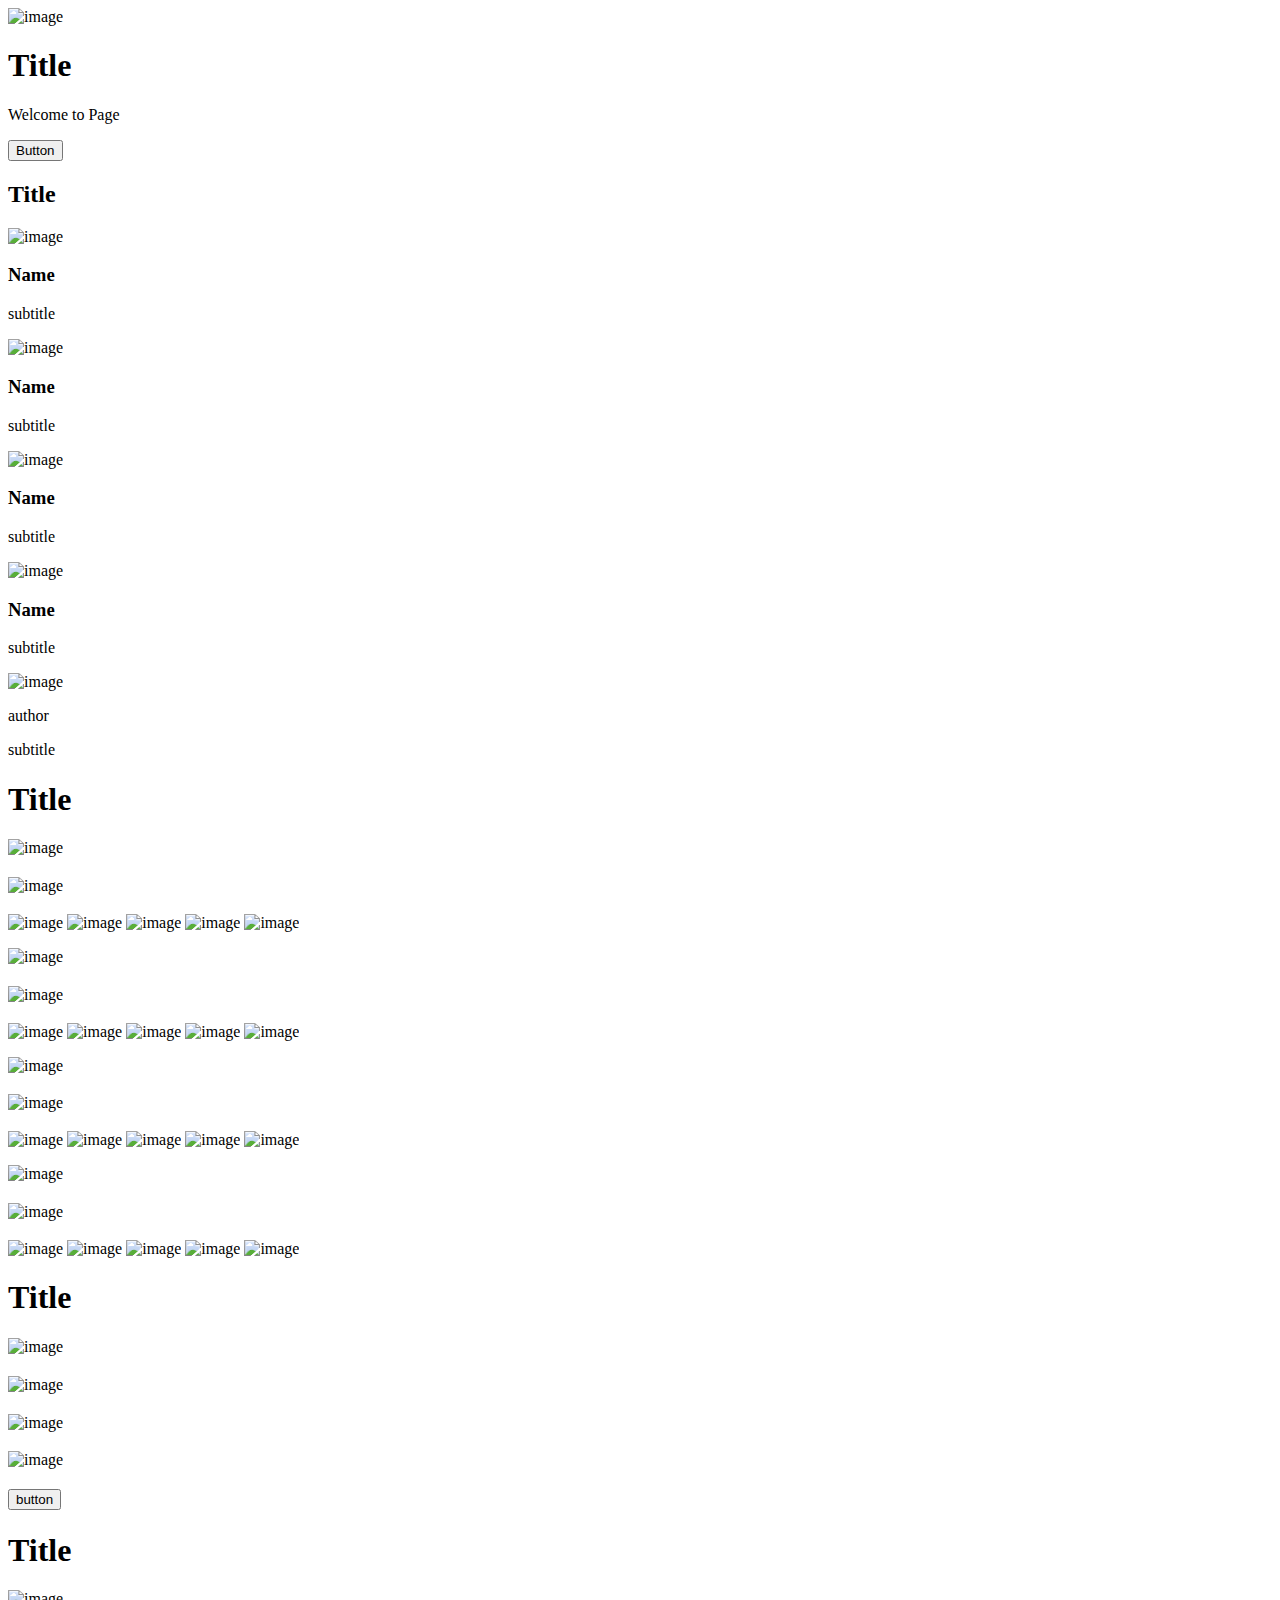
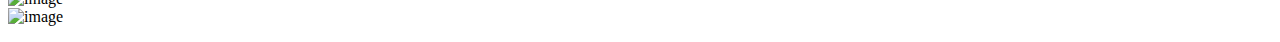
==== css_advanced/index.html @ 41ee579b "saved index, forgot to save before  last push" ====
<!DOCTYPE html>
<html lang="en">
<head>
    <meta charset="UTF-8">
    <meta name="viewport" content="width=device-width, initial-scale=1.0">
    <title>Document</title>
    <link rel="stylesheet" href="styles.css">
</head> 

<body>
    <header>
        <div>
            <a><img src="#" alt="image" /></a>
        </div>
        <div>
            <a></a>
            <a></a>
            <a></a>
        </div>
    </header>
    <main>
        <section>
            <div>
                <h1>Title</h1>
                <p>Welcome to Page</p>
                <button>Button</button>
            </div>
            <div>
                <h2>Title</h2>
                <div>
                    <div>
                        <img src="#" alt="image" />
                        <h3>Name</h3>
                        <p>subtitle</p>
                    </div>
                    <div>
                        <img src="#" alt="image" />
                        <h3>Name</h3>
                        <P>subtitle</P>
                    </div>
                    <div>
                        <img src="#" alt="image" />
                        <h3>Name</h3>
                        <p>subtitle</p>
                    </div>
                    <div>
                        <img src="#" alt="image" />
                        <h3>Name</h3>
                        <p>subtitle</p>
                    </div>
                </div>
            </div>
        </section>
        <section>
            <div>
                <img src="#" alt="image" />
                <div>
                    <blockquote></blockquote>
                    <p>author</p>
                    <p>subtitle</p>
                </div>
            </div>
        </section>
        <section>
            <h1>Title</h1>
            <div>
                
                <div>
                    <img src="#" alt="image" />
                    <h2></h2>
                    <p></p>
                    <div>
                        <img src="#" alt="image" />
                        <h3></h3>
                    </div>
                    <div>
                        <img src="#" alt="image" />
                        <img src="#" alt="image" />
                        <img src="#" alt="image" />
                        <img src="#" alt="image" />
                        <img src="#" alt="image" />
                        <p></p>
                    </div>
                </div>
                
                <div>
                    <img src="#" alt="image" />
                    <h2></h2>
                    <p></p>
                    <div>
                        <img src="#" alt="image" />
                        <h3></h3>
                    </div>
                    <div>
                        <img src="#" alt="image" />
                        <img src="#" alt="image" />
                        <img src="#" alt="image" />
                        <img src="#" alt="image" />
                        <img src="#" alt="image" />
                        <p></p>
                    </div>
                </div>
                
                <div>
                    <img src="#" alt="image" />
                    <h2></h2>
                    <p></p>
                    <div>
                        <img src="#" alt="image" />
                        <h3></h3>
                    </div>
                    <div>
                        <img src="#" alt="image" />
                        <img src="#" alt="image" />
                        <img src="#" alt="image" />
                        <img src="#" alt="image" />
                        <img src="#" alt="image" />
                        <p></p>
                    </div>
                </div>
                
                <div>
                    <img src="#" alt="image" />
                    <h2></h2>
                    <p></p>
                    <div>
                        <img src="#" alt="image" />
                        <h3></h3>
                    </div>
                    <div>
                        <img src="#" alt="image" />
                        <img src="#" alt="image" />
                        <img src="#" alt="image" />
                        <img src="#" alt="image" />
                        <img src="#" alt="image" />
                        <p></p>
                    </div>
                </div> 
            </div>            
        </section>
        <section>
            <h1>Title</h1>
            <div>
                <div>
                    <img src="#" alt="image" />
                    <h2></h2>
                    <p></p>
                </div>
                <div>
                    <img src="#" alt="image" />
                    <h2></h2>
                    <p></p>
                </div>
                <div>
                    <img src="#" alt="image" />
                    <h2></h2>
                    <p></p>
                </div>
                <div>
                    <img src="#" alt="image" />
                    <h2></h2>
                    <p></p>
                </div>
                <button>button</button>
            </div>
        </section>
        <section>
            <h1>Title</h1>
            <div>
                <div class="row">
                    <div class="item">
                        <h2></h2>
                        <p></p>
                    </div>
                    <div class="item">
                        <h2></h2>
                        <p></p>
                    </div>
                </div>
                <div class="row">
                    <div class="item">
                        <h2></h2>
                        <p></p>
                    </div>
                    <div class="item">
                        <h2></h2>
                        <p></p>
                    </div>
                </div>
            </div>
        </section>
    </main>
    <footer>
        <div>
            <div>
                <img src="#" alt="image" />
                <div>
                    <a><img src="#" alt="image" /></a>
                </div>
                <p></p>
            </div>
        </div>
    </footer>
</body>
</html>
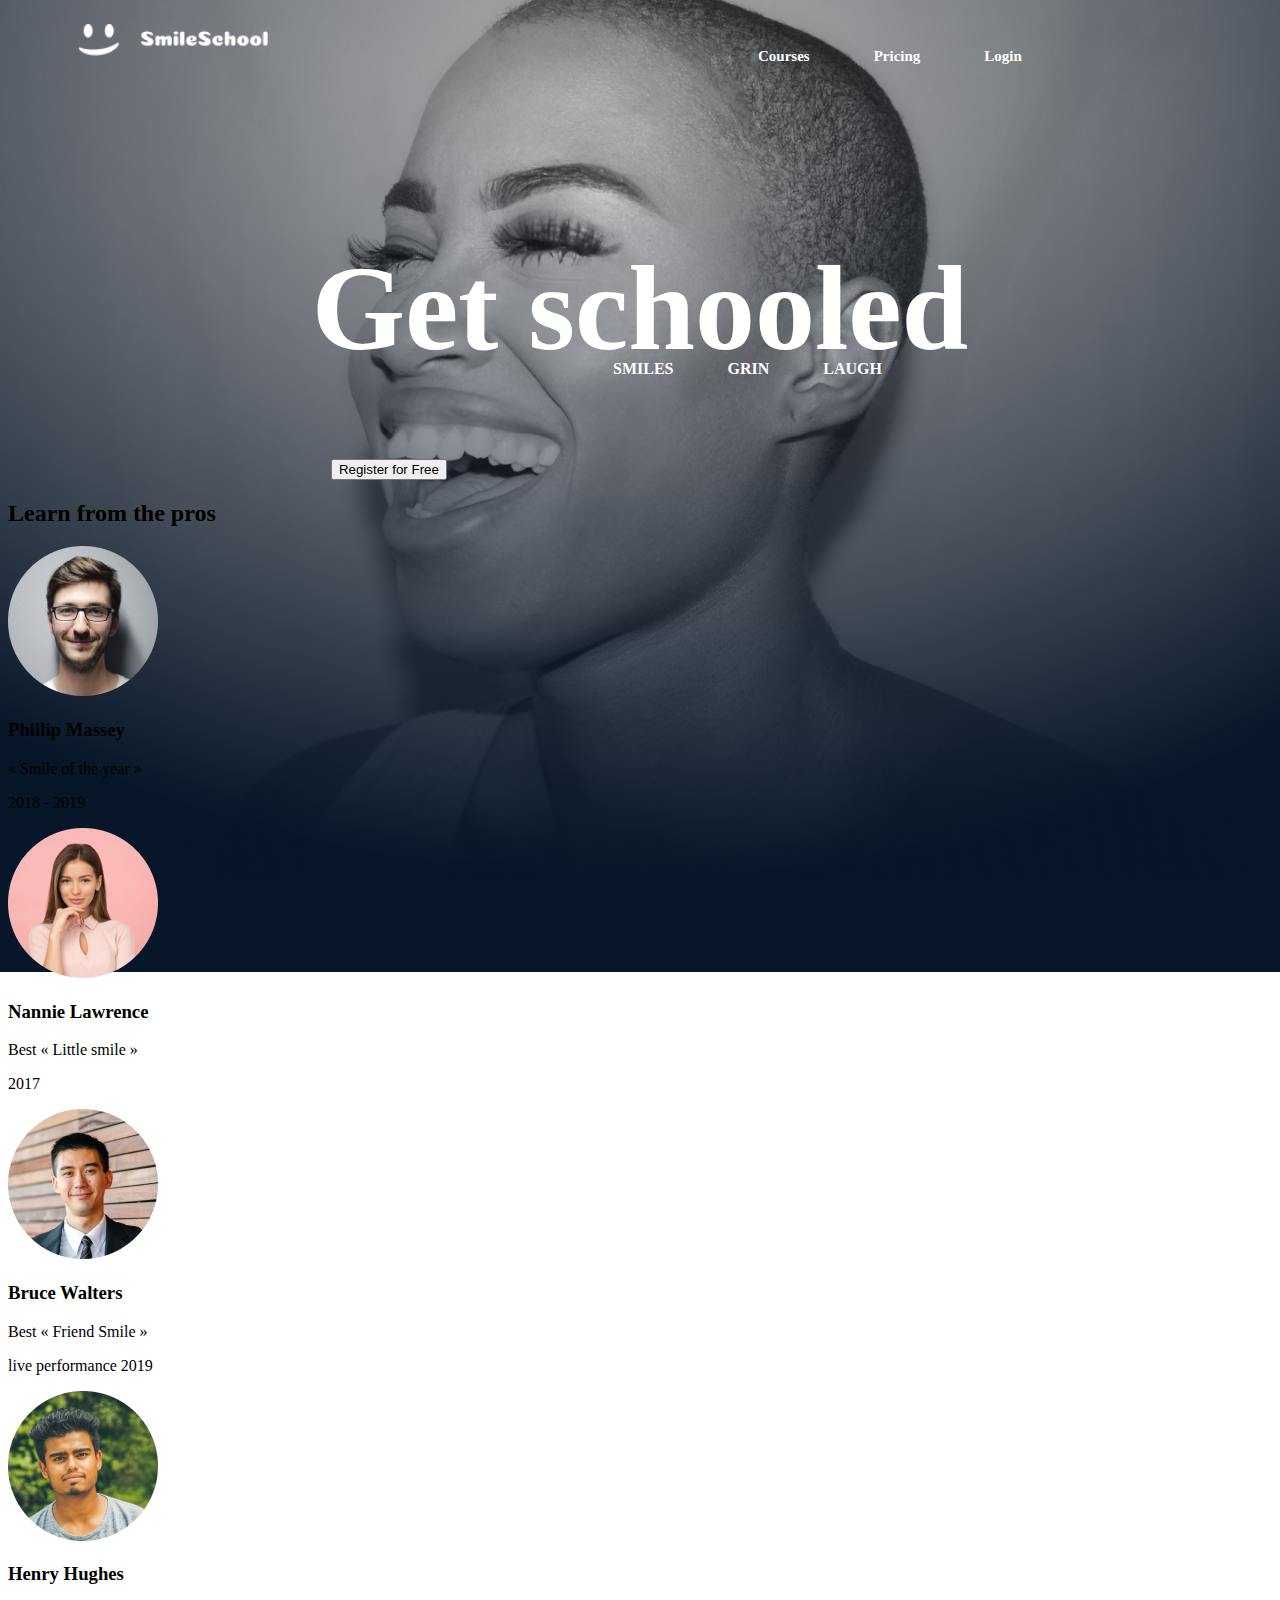
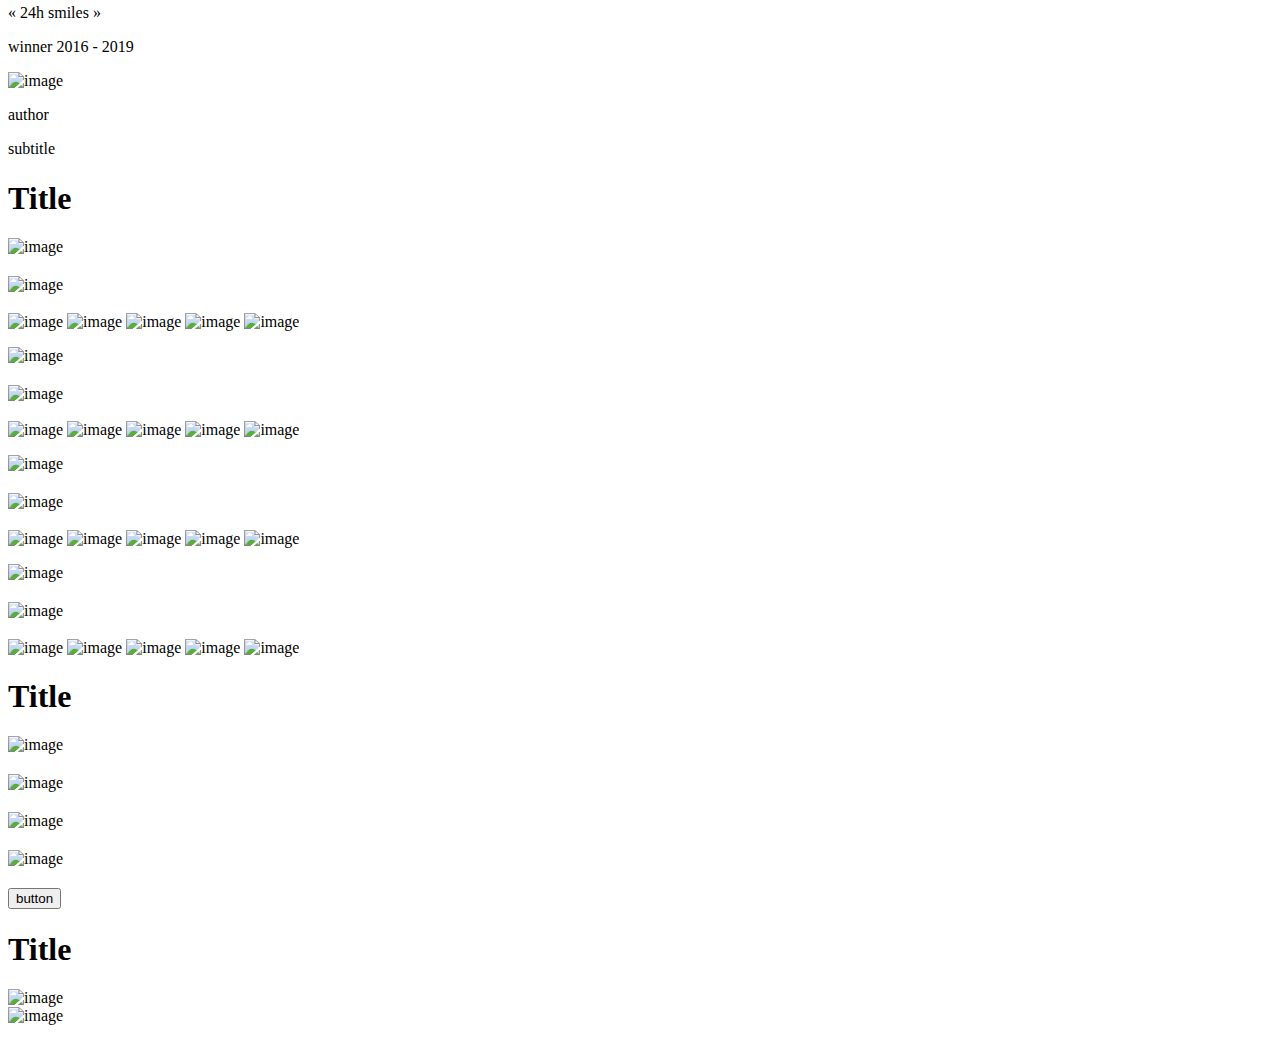
==== commit e9c837d0: "started task 2, filled in info on index, created images folder, and added all necessary images for w" ====
--- a/css_advanced/index.html
+++ b/css_advanced/index.html
@@ -10,43 +10,51 @@
 <body>
     <header>
         <div>
-            <a><img src="#" alt="image" /></a>
+            <a href="#"><img class="logo" src="images/logo_smart.png" alt="LOGO"></a>
         </div>
         <div>
-            <a></a>
-            <a></a>
-            <a></a>
+            <a class="menu" href="#">Courses</a>
+            <a class="menu" href="#">Pricing</a>
+            <a class="menu" href="#">Login</a>
         </div>
     </header>
     <main>
-        <section>
-            <div>
-                <h1>Title</h1>
-                <p>Welcome to Page</p>
-                <button>Button</button>
-            </div>
-            <div>
-                <h2>Title</h2>
-                <div>
-                    <div>
-                        <img src="#" alt="image" />
-                        <h3>Name</h3>
-                        <p>subtitle</p>
-                    </div>
-                    <div>
-                        <img src="#" alt="image" />
-                        <h3>Name</h3>
-                        <P>subtitle</P>
-                    </div>
-                    <div>
-                        <img src="#" alt="image" />
-                        <h3>Name</h3>
-                        <p>subtitle</p>
-                    </div>
-                    <div>
-                        <img src="#" alt="image" />
-                        <h3>Name</h3>
-                        <p>subtitle</p>
+        <section class="header">
+            <div>
+                <h1 class="titles">Get schooled</h1>
+                <a class="t1">SMILES</a>
+                <a class="t1">GRIN</a>
+                <a class="t1">LAUGH</a>
+                <button class="register_button">Register for Free</button>
+            </div>
+            <div>
+                <div class="flex_container">
+                  <h2 class="heading2"><span>Learn</span> from the pros</h2>
+                </div>
+                <div class="persons_card">
+                    <div class="person">
+                        <img src="images/Phillip.png" alt="Phillip Massey" />
+                        <h3 class="name">Phillip Massey</h3>
+                        <p class="best_smile">« Smile of the year »</p>
+                        <p class="best_smile">2018 - 2019</p>
+                    </div>
+                    <div class="person">
+                        <img src="images/Nannie.png" alt="Nannie Lawrence" />
+                        <h3 class="name">Nannie Lawrence</h3>
+                        <p class="best_smile">Best « Little smile »</p>
+                        <p class="best_smile">2017</p>
+                    </div>
+                    <div class="person">
+                        <img src="images/Bruce.png" alt="Bruce Walter" />
+                        <h3 class="name">Bruce Walters</h3>
+                        <p class="best_smile">Best « Friend Smile »</p>
+                        <p class="best_smile">live performance 2019</p>
+                    </div>
+                    <div class="person">
+                        <img src="images/Henry.png" alt="Henry Hughes" />
+                        <h3 class="name">Henry Hughes</h3>
+                        <p class="best_smile">« 24h smiles »</p>
+                        <p class="best_smile">winner 2016 - 2019</p>
                     </div>
                 </div>
             </div>
--- a/css_advanced/styles.css
+++ b/css_advanced/styles.css
@@ -0,0 +1,56 @@
+body {
+    background-image: url('images/background.png');
+    background-repeat: no-repeat;
+    background-size: contain;
+}
+
+@media (max-width: 1200px) {
+    .section-unfiforme {
+        width: 90%;
+    }
+}
+
+.logo {
+    width: 15%;
+    margin-left: 70px;
+    margin-top: 16px;
+    position: relative;
+    cursor: pointer;
+}
+
+.menu {
+    color:white;
+    font-size: 15px;
+    font-weight: 700;
+    font-family: 'Source Sans Pro';
+    text-decoration: none;
+    position: relative;
+    left: 720px;
+    padding: 30px;
+    bottom: 15px;
+    overflow-x: hidden;
+    cursor: pointer;
+}
+
+.titles {
+    text-align: center;
+    color: white;
+    font-size: 120px;
+    font-family: 'Source Sans Pro';
+    font-weight: 700;
+    padding-top: 80px;
+}
+
+.t1 {
+    font-size: 16px;
+    font-family: 'Source Sans Pro';
+    text-align: center;
+    color: white;
+    position: relative;
+    display: inline;
+    left: 580px;
+    margin: 25px;
+    font-weight: 700;
+    bottom: 100px;
+}
+
